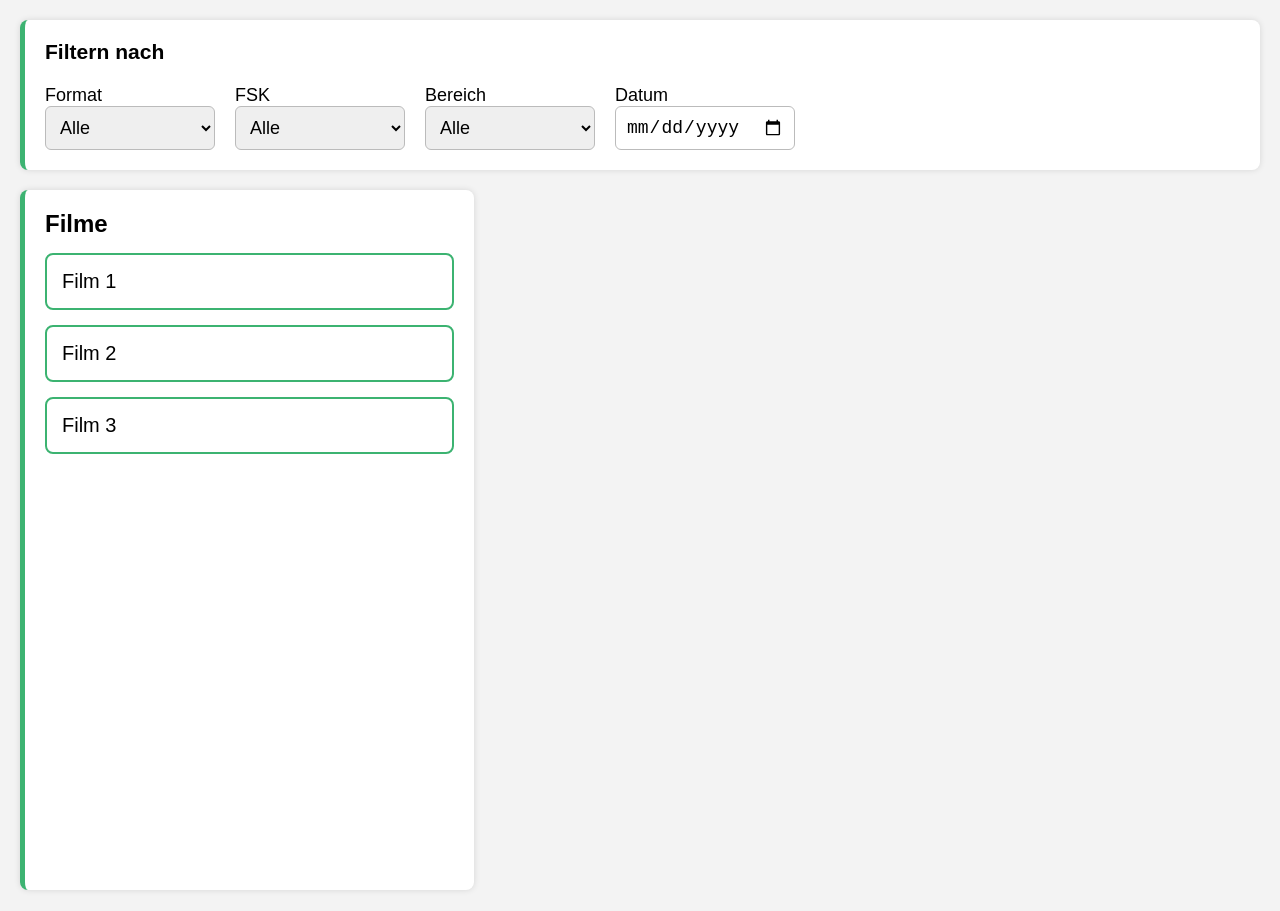
==== index.html @ c6fc8fe9 "Fist Code whitout Backend" ====
<!DOCTYPE html>
<html lang="de">
<head>
    <meta charset="UTF-8">
    <meta name="viewport" content="width=device-width, initial-scale=1.0">
    <title>Kino – Filmübersicht</title>
    <style>
        body {
            margin: 0;
            font-family: Arial, sans-serif;
            background: #f3f3f3;
            font-size: 18px;
        }

        /* FILTER */
        .filter {
            background: #ffffff;
            padding: 20px;
            border-radius: 8px;
            border-left: 5px solid #3cb371;
            margin: 20px;
            box-shadow: 0 0 6px rgba(0,0,0,0.12);
        }

        .filter-row {
            display: flex;
            flex-wrap: wrap;
            gap: 20px;
        }

        .filter-field {
            min-width: 170px;
            display: flex;
            flex-direction: column;
        }

        .filter-field select,
        .filter-field input {
            padding: 10px;
            border-radius: 6px;
            border: 1px solid #bbb;
            font-size: 18px;
        }

        /* LAYOUT */
        .layout {
            display: flex;
            height: calc(100vh - 200px);
            margin: 0 20px 20px;
            gap: 20px;
        }

        /* FILMLISTE */
        .liste {
            width: 33%;
            background: #ffffff;
            border-radius: 8px;
            border-left: 5px solid #3cb371;
            padding: 20px;
            overflow-y: auto;
            box-shadow: 0 0 6px rgba(0,0,0,0.12);
        }

        .liste h2 {
            margin: 0 0 15px 0;
            font-size: 24px;
        }

        .liste ul {
            list-style: none;
            padding: 0;
            margin: 0;
        }

        .liste li {
            padding: 15px;
            margin-bottom: 15px;
            border-radius: 8px;
            border: 2px solid #3cb371;
            background: #ffffff;
            cursor: pointer;
            font-size: 20px;
            transition: 0.2s;
        }

        .liste li:hover {
            background: #f0f0f0;
        }

        .liste li.aktiv {
            background: #e6ffe6;
            border-color: #2f9d63;
        }

        /* INHALT + BUCHUNG */
        .inhalt, .buchen-box {
            flex: 1;
            background: #ffffff;
            padding: 25px;
            border-radius: 8px;
            border-left: 5px solid #3cb371;
            box-shadow: 0 0 6px rgba(0,0,0,0.12);
            display: none;
            position: relative;
        }

        /* INFO-FELD – jetzt WEISS ohne grün */
        .film-info {
            margin-top: 25px;
            background: #ffffff;
            padding: 30px;
            border-radius: 10px;
            border: 2px solid #ddd;
            font-size: 22px;
            line-height: 1.7;
        }

        .film-info div {
            margin-bottom: 12px;
        }

        /* BUTTONS */
        .buttons-row {
            position: absolute;
            bottom: 25px;
            left: 25px;
            display: flex;
            gap: 20px;
        }

        .btn {
            padding: 12px 20px;
            border: none;
            font-size: 20px;
            border-radius: 6px;
            cursor: pointer;
            color: white;
        }

        .btn-green {
            background: #3cb371;
        }

        .btn-grey {
            background: #777;
        }

        .btn:hover {
            filter: brightness(90%);
        }
    </style>
</head>
<body>

<!-- FILTER -->
<section class="filter">
    <h3 style="margin-top:0;">Filtern nach</h3>

    <div class="filter-row">
        <div class="filter-field">
            <label>Format</label>
            <select>
                <option value="">Alle</option>
                <option value="2d">2D</option>
                <option value="3d">3D</option>
            </select>
        </div>

        <div class="filter-field">
            <label>FSK</label>
            <select>
                <option value="">Alle</option>
                <option>6</option>
                <option>12</option>
                <option>16</option>
                <option>18</option>
            </select>
        </div>

        <div class="filter-field">
            <label>Bereich</label>
            <select>
                <option value="">Alle</option>
                <option>Parkett</option>
                <option>Loge</option>
            </select>
        </div>

        <div class="filter-field">
            <label>Datum</label>
            <input type="date">
        </div>
    </div>
</section>

<div class="layout">

    <!-- FILMLISTE -->
    <aside class="liste">
        <h2>Filme</h2>
        <ul>
            <li data-titel="Film 1" data-beschreibung="Spannender Actionfilm." data-fsk="16" data-format="3D" data-preis="12.99">Film 1</li>
            <li data-titel="Film 2" data-beschreibung="Romantische Komödie." data-fsk="12" data-format="2D" data-preis="9.99">Film 2</li>
            <li data-titel="Film 3" data-beschreibung="Science-Fiction Abenteuer." data-fsk="6" data-format="3D" data-preis="14.50">Film 3</li>
        </ul>
    </aside>

    <!-- INHALT -->
    <section class="inhalt" id="inhaltBox">
        <h2 id="inhaltTitel">Inhalt</h2>
        <p id="inhaltText" style="font-size:20px;">Wähle links einen Film aus.</p>

        <!-- Info-Feld (jetzt weiß!) -->
        <div class="film-info" id="filmInfo" style="display:none;">
            <div><strong>FSK:</strong> <span id="infoFsk"></span></div>
            <div><strong>Kategorie:</strong> <span id="infoFormat"></span></div>
            <div><strong>Preis pro Karte:</strong> <span id="infoPreis"></span> €</div>
        </div>

        <div class="buttons-row">
            <button class="btn btn-green" id="buchenBtn">Buchen</button>
        </div>
    </section>

    <!-- BUCHUNG -->
    <section class="buchen-box" id="buchenBox">
        <h2>Buchung</h2>
        <p style="font-size:20px;">Hier kommt später das Buchungsformular hin.</p>

        <div class="buttons-row">
            <button class="btn btn-grey" id="zurueckBtn">Zurück</button>
            <button class="btn btn-green">Bezahlen</button>
        </div>
    </section>

</div>

<script>
    const filme = document.querySelectorAll('.liste li');
    const inhaltBox = document.getElementById('inhaltBox');
    const buchenBox = document.getElementById('buchenBox');
    const inhaltTitel = document.getElementById('inhaltTitel');
    const inhaltText = document.getElementById('inhaltText');
    const infoBox = document.getElementById('filmInfo');
    const infoFsk = document.getElementById('infoFsk');
    const infoFormat = document.getElementById('infoFormat');
    const infoPreis = document.getElementById('infoPreis');

    const buchenBtn = document.getElementById('buchenBtn');
    const zurueckBtn = document.getElementById('zurueckBtn');

    filme.forEach(li => {
        li.addEventListener('click', () => {
            filme.forEach(e => e.classList.remove('aktiv'));
            li.classList.add('aktiv');

            inhaltTitel.textContent = li.dataset.titel;
            inhaltText.textContent = li.dataset.beschreibung;

            infoFsk.textContent = li.dataset.fsk;
            infoFormat.textContent = li.dataset.format;
            infoPreis.textContent = li.dataset.preis;

            infoBox.style.display = "block";

            buchenBox.style.display = 'none';
            inhaltBox.style.display = 'block';
        });
    });

    buchenBtn.addEventListener('click', () => {
        inhaltBox.style.display = 'none';
        buchenBox.style.display = 'block';
    });

    zurueckBtn.addEventListener('click', () => {
        buchenBox.style.display = 'none';
        inhaltBox.style.display = 'block';
    });
</script>

</body>
</html>
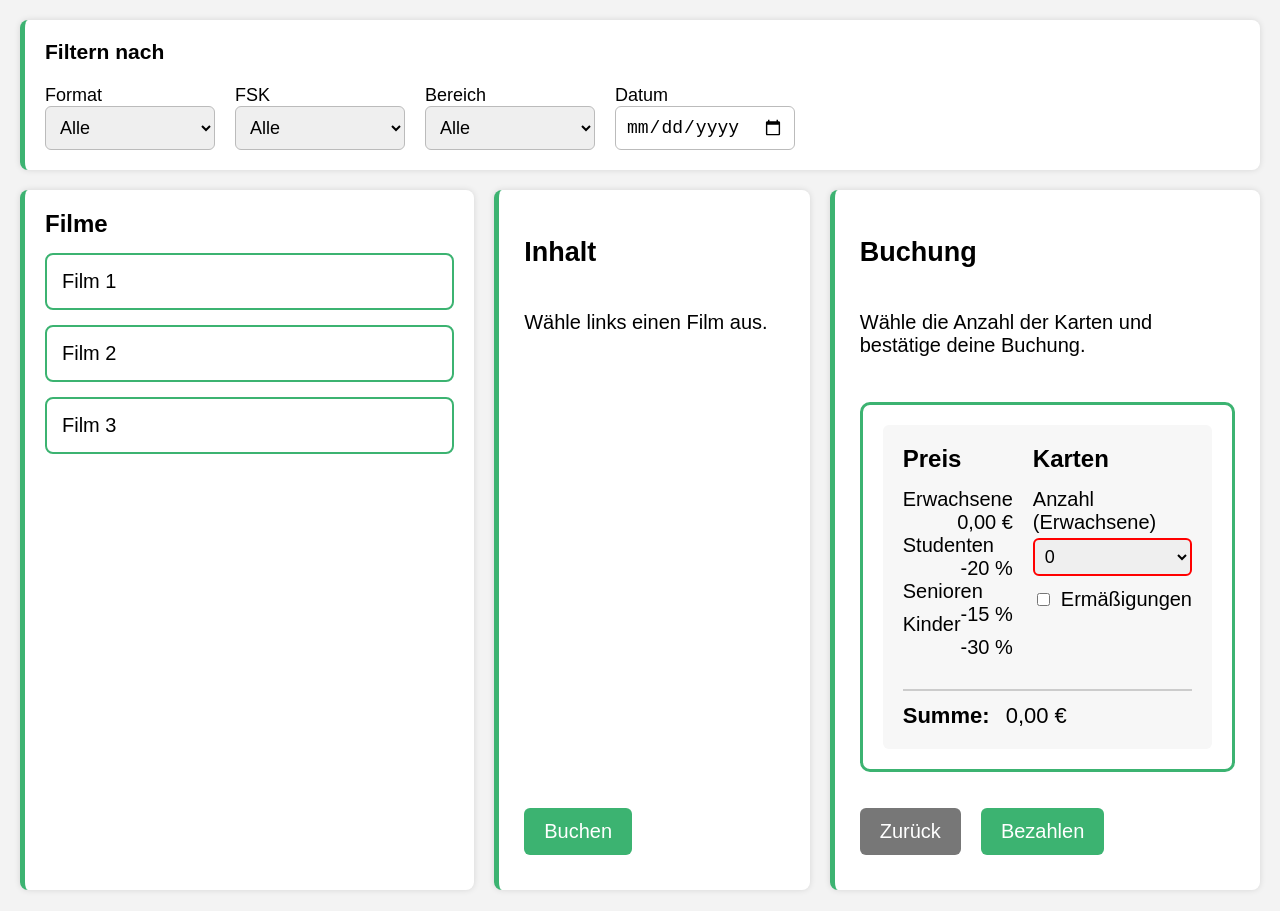
==== commit 703c5d39: "Login Fenster ohne Funktion" ====
--- a/index.html
+++ b/index.html
@@ -1,5 +1,6 @@
 <!DOCTYPE html>
 <html lang="de">
+
 <head>
     <meta charset="UTF-8">
     <meta name="viewport" content="width=device-width, initial-scale=1.0">
@@ -19,7 +20,7 @@
             border-radius: 8px;
             border-left: 5px solid #3cb371;
             margin: 20px;
-            box-shadow: 0 0 6px rgba(0,0,0,0.12);
+            box-shadow: 0 0 6px rgba(0, 0, 0, 0.12);
         }
 
         .filter-row {
@@ -58,7 +59,7 @@
             border-left: 5px solid #3cb371;
             padding: 20px;
             overflow-y: auto;
-            box-shadow: 0 0 6px rgba(0,0,0,0.12);
+            box-shadow: 0 0 6px rgba(0, 0, 0, 0.12);
         }
 
         .liste h2 {
@@ -93,18 +94,19 @@
         }
 
         /* INHALT + BUCHUNG */
-        .inhalt, .buchen-box {
+        .inhalt,
+        .buchen-box {
             flex: 1;
             background: #ffffff;
             padding: 25px;
             border-radius: 8px;
             border-left: 5px solid #3cb371;
-            box-shadow: 0 0 6px rgba(0,0,0,0.12);
+            box-shadow: 0 0 6px rgba(0, 0, 0, 0.12);
             display: none;
             position: relative;
         }
 
-        /* INFO-FELD – jetzt WEISS ohne grün */
+        /* INFO-FELD Inhalt */
         .film-info {
             margin-top: 25px;
             background: #ffffff;
@@ -119,14 +121,22 @@
             margin-bottom: 12px;
         }
 
-        /* BUTTONS */
+        /* BUTTONS unten */
+        .buchen-box,
+        .inhalt {
+            display: flex;
+            flex-direction: column;
+        }
+
         .buttons-row {
-            position: absolute;
-            bottom: 25px;
-            left: 25px;
+            margin-top: auto;
+            /* Buttons rutschen automatisch nach unten */
+            padding-top: 20px;
+            padding-bottom: 10px;
             display: flex;
             gap: 20px;
         }
+
 
         .btn {
             padding: 12px 20px;
@@ -148,136 +158,389 @@
         .btn:hover {
             filter: brightness(90%);
         }
+
+        /* BUCHUNGSGRID (dein Mockup) */
+        .buchung-rahmen {
+            margin-top: 25px;
+            border: 3px solid #3cb371;
+            /* grüner Rahmen wie im Mockup */
+            border-radius: 10px;
+            padding: 20px;
+        }
+
+        .buchung-grid {
+            display: grid;
+            grid-template-columns: 1fr 1fr;
+            /* Preis | Karten */
+            grid-template-rows: auto auto;
+            gap: 20px;
+            background: #f7f7f7;
+            /* leicht graue Tabelle */
+            padding: 20px;
+            border-radius: 6px;
+        }
+
+        .buchung-col {
+            font-size: 20px;
+        }
+
+        .buchung-col h3 {
+            margin-top: 0;
+            margin-bottom: 15px;
+            font-size: 24px;
+        }
+
+        .preis-zeile {
+            margin-bottom: 10px;
+        }
+
+        .preis-zeile span {
+            float: right;
+        }
+
+        .karten-feld {
+            margin-bottom: 12px;
+            display: flex;
+            flex-direction: column;
+        }
+
+        .karten-feld label {
+            margin-bottom: 4px;
+        }
+
+        .karten-feld select {
+            border: 2px solid red;
+            /* rote Felder wie im Mockup */
+            border-radius: 6px;
+            padding: 6px;
+            font-size: 18px;
+        }
+
+        .erm-box {
+            display: flex;
+            align-items: center;
+            gap: 8px;
+            margin: 10px 0;
+        }
+
+        /* türkiser Bereich mit den drei Ermäßigungsfeldern */
+        .erm-bereich {
+            border: 3px solid #00c0c0;
+            border-radius: 8px;
+            padding: 10px 12px;
+            margin-top: 5px;
+        }
+
+        .erm-bereich.hidden {
+            display: none;
+        }
+
+        /* SUMME-ZEILE */
+        .summe-row {
+            grid-column: 1 / span 2;
+            /* über beide Spalten */
+            margin-top: 10px;
+            padding-top: 12px;
+            border-top: 2px solid #ccc;
+            font-size: 22px;
+        }
+
+        .summe-row strong {
+            margin-right: 10px;
+        }
     </style>
 </head>
+
 <body>
 
-<!-- FILTER -->
-<section class="filter">
-    <h3 style="margin-top:0;">Filtern nach</h3>
-
-    <div class="filter-row">
-        <div class="filter-field">
-            <label>Format</label>
-            <select>
-                <option value="">Alle</option>
-                <option value="2d">2D</option>
-                <option value="3d">3D</option>
-            </select>
-        </div>
-
-        <div class="filter-field">
-            <label>FSK</label>
-            <select>
-                <option value="">Alle</option>
-                <option>6</option>
-                <option>12</option>
-                <option>16</option>
-                <option>18</option>
-            </select>
-        </div>
-
-        <div class="filter-field">
-            <label>Bereich</label>
-            <select>
-                <option value="">Alle</option>
-                <option>Parkett</option>
-                <option>Loge</option>
-            </select>
-        </div>
-
-        <div class="filter-field">
-            <label>Datum</label>
-            <input type="date">
-        </div>
-    </div>
-</section>
-
-<div class="layout">
-
-    <!-- FILMLISTE -->
-    <aside class="liste">
-        <h2>Filme</h2>
-        <ul>
-            <li data-titel="Film 1" data-beschreibung="Spannender Actionfilm." data-fsk="16" data-format="3D" data-preis="12.99">Film 1</li>
-            <li data-titel="Film 2" data-beschreibung="Romantische Komödie." data-fsk="12" data-format="2D" data-preis="9.99">Film 2</li>
-            <li data-titel="Film 3" data-beschreibung="Science-Fiction Abenteuer." data-fsk="6" data-format="3D" data-preis="14.50">Film 3</li>
-        </ul>
-    </aside>
-
-    <!-- INHALT -->
-    <section class="inhalt" id="inhaltBox">
-        <h2 id="inhaltTitel">Inhalt</h2>
-        <p id="inhaltText" style="font-size:20px;">Wähle links einen Film aus.</p>
-
-        <!-- Info-Feld (jetzt weiß!) -->
-        <div class="film-info" id="filmInfo" style="display:none;">
-            <div><strong>FSK:</strong> <span id="infoFsk"></span></div>
-            <div><strong>Kategorie:</strong> <span id="infoFormat"></span></div>
-            <div><strong>Preis pro Karte:</strong> <span id="infoPreis"></span> €</div>
-        </div>
-
-        <div class="buttons-row">
-            <button class="btn btn-green" id="buchenBtn">Buchen</button>
+    <!-- FILTER -->
+    <section class="filter">
+        <h3 style="margin-top:0;">Filtern nach</h3>
+
+        <div class="filter-row">
+            <div class="filter-field">
+                <label>Format</label>
+                <select>
+                    <option value="">Alle</option>
+                    <option value="2d">2D</option>
+                    <option value="3d">3D</option>
+                </select>
+            </div>
+
+            <div class="filter-field">
+                <label>FSK</label>
+                <select>
+                    <option value="">Alle</option>
+                    <option>6</option>
+                    <option>12</option>
+                    <option>16</option>
+                    <option>18</option>
+                </select>
+            </div>
+
+            <div class="filter-field">
+                <label>Bereich</label>
+                <select>
+                    <option value="">Alle</option>
+                    <option>Parkett</option>
+                    <option>Loge</option>
+                </select>
+            </div>
+
+            <div class="filter-field">
+                <label>Datum</label>
+                <input type="date">
+            </div>
         </div>
     </section>
 
-    <!-- BUCHUNG -->
-    <section class="buchen-box" id="buchenBox">
-        <h2>Buchung</h2>
-        <p style="font-size:20px;">Hier kommt später das Buchungsformular hin.</p>
-
-        <div class="buttons-row">
-            <button class="btn btn-grey" id="zurueckBtn">Zurück</button>
-            <button class="btn btn-green">Bezahlen</button>
-        </div>
-    </section>
-
-</div>
-
-<script>
-    const filme = document.querySelectorAll('.liste li');
-    const inhaltBox = document.getElementById('inhaltBox');
-    const buchenBox = document.getElementById('buchenBox');
-    const inhaltTitel = document.getElementById('inhaltTitel');
-    const inhaltText = document.getElementById('inhaltText');
-    const infoBox = document.getElementById('filmInfo');
-    const infoFsk = document.getElementById('infoFsk');
-    const infoFormat = document.getElementById('infoFormat');
-    const infoPreis = document.getElementById('infoPreis');
-
-    const buchenBtn = document.getElementById('buchenBtn');
-    const zurueckBtn = document.getElementById('zurueckBtn');
-
-    filme.forEach(li => {
-        li.addEventListener('click', () => {
-            filme.forEach(e => e.classList.remove('aktiv'));
-            li.classList.add('aktiv');
-
-            inhaltTitel.textContent = li.dataset.titel;
-            inhaltText.textContent = li.dataset.beschreibung;
-
-            infoFsk.textContent = li.dataset.fsk;
-            infoFormat.textContent = li.dataset.format;
-            infoPreis.textContent = li.dataset.preis;
-
-            infoBox.style.display = "block";
-
+    <div class="layout">
+
+        <!-- FILMLISTE -->
+        <aside class="liste">
+            <h2>Filme</h2>
+            <ul>
+                <li data-titel="Film 1" data-beschreibung="Spannender Actionfilm." data-fsk="16" data-format="3D"
+                    data-preis="12.99">Film 1</li>
+                <li data-titel="Film 2" data-beschreibung="Romantische Komödie." data-fsk="12" data-format="2D"
+                    data-preis="9.99">Film 2</li>
+                <li data-titel="Film 3" data-beschreibung="Science-Fiction Abenteuer." data-fsk="6" data-format="3D"
+                    data-preis="14.50">Film 3</li>
+            </ul>
+        </aside>
+
+        <!-- INHALT -->
+        <section class="inhalt" id="inhaltBox">
+            <h2 id="inhaltTitel">Inhalt</h2>
+            <p id="inhaltText" style="font-size:20px;">Wähle links einen Film aus.</p>
+
+            <div class="film-info" id="filmInfoDetails" style="display:none;">
+                <div><strong>FSK:</strong> <span id="infoFsk"></span></div>
+                <div><strong>Kategorie:</strong> <span id="infoFormat"></span></div>
+                <div><strong>Preis pro Karte:</strong> <span id="infoPreis"></span> €</div>
+            </div>
+
+            <div class="buttons-row">
+                <button class="btn btn-green" id="buchenBtn">Buchen</button>
+            </div>
+        </section>
+
+        <!-- BUCHUNG -->
+        <section class="buchen-box" id="buchenBox">
+            <h2>Buchung</h2>
+            <p style="font-size:20px;">Wähle die Anzahl der Karten und bestätige deine Buchung.</p>
+
+            <div class="buchung-rahmen">
+                <div class="buchung-grid">
+                    <!-- linke Spalte: Preise -->
+                    <div class="buchung-col" id="preisSpalte">
+                        <h3>Preis</h3>
+                        <div class="preis-zeile">
+                            Erwachsene
+                            <span id="preisErwachsene">0,00 €</span>
+                        </div>
+                        <div class="preis-zeile">
+                            Studenten
+                            <span>-20 %</span>
+                        </div>
+                        <div class="preis-zeile">
+                            Senioren
+                            <span>-15 %</span>
+                        </div>
+                        <div class="preis-zeile">
+                            Kinder
+                            <span>-30 %</span>
+                        </div>
+                    </div>
+
+                    <!-- rechte Spalte: Karten -->
+                    <div class="buchung-col">
+                        <h3>Karten</h3>
+
+                        <div class="karten-feld">
+                            <label for="anzahlVoll">Anzahl (Erwachsene)</label>
+                            <select id="anzahlVoll">
+                                <option value="0">0</option>
+                                <option value="1">1</option>
+                                <option value="2">2</option>
+                                <option value="3">3</option>
+                                <option value="4">4</option>
+                                <option value="5">5</option>
+                                <option value="6">6</option>
+                                <option value="7">7</option>
+                                <option value="8">8</option>
+                                <option value="9">9</option>
+                                <option value="10">10</option>
+                            </select>
+                        </div>
+
+                        <div class="erm-box">
+                            <input type="checkbox" id="ermCheck">
+                            <label for="ermCheck">Ermäßigungen</label>
+                        </div>
+
+                        <div id="ermBereich" class="erm-bereich hidden">
+                            <div class="karten-feld">
+                                <label for="anzahlStudent">Studenten</label>
+                                <select id="anzahlStudent">
+                                    <option value="0">0</option>
+                                    <option value="1">1</option>
+                                    <option value="2">2</option>
+                                    <option value="3">3</option>
+                                    <option value="4">4</option>
+                                    <option value="5">5</option>
+                                </select>
+                            </div>
+
+                            <div class="karten-feld">
+                                <label for="anzahlSenior">Senioren</label>
+                                <select id="anzahlSenior">
+                                    <option value="0">0</option>
+                                    <option value="1">1</option>
+                                    <option value="2">2</option>
+                                    <option value="3">3</option>
+                                    <option value="4">4</option>
+                                    <option value="5">5</option>
+                                </select>
+                            </div>
+
+                            <div class="karten-feld">
+                                <label for="anzahlKinder">Kinder</label>
+                                <select id="anzahlKinder">
+                                    <option value="0">0</option>
+                                    <option value="1">1</option>
+                                    <option value="2">2</option>
+                                    <option value="3">3</option>
+                                    <option value="4">4</option>
+                                    <option value="5">5</option>
+                                </select>
+                            </div>
+                        </div>
+                    </div>
+
+                    <!-- Summe -->
+                    <div class="summe-row">
+                        <strong>Summe:</strong> <span id="summeAnzeige">0,00 €</span>
+                    </div>
+                </div>
+            </div>
+
+            <div class="buttons-row">
+                <button class="btn btn-grey" id="zurueckBtn">Zurück</button>
+                <button class="btn btn-green">Bezahlen</button>
+            </div>
+        </section>
+
+    </div>
+
+    <script>
+        const filme = document.querySelectorAll('.liste li');
+        const inhaltBox = document.getElementById('inhaltBox');
+        const buchenBox = document.getElementById('buchenBox');
+        const inhaltTitel = document.getElementById('inhaltTitel');
+        const inhaltText = document.getElementById('inhaltText');
+
+        const infoBox = document.getElementById('filmInfoDetails');
+        const infoFsk = document.getElementById('infoFsk');
+        const infoFormat = document.getElementById('infoFormat');
+        const infoPreis = document.getElementById('infoPreis');
+
+        const buchenBtn = document.getElementById('buchenBtn');
+        const zurueckBtn = document.getElementById('zurueckBtn');
+
+        // Buchungs-Elemente
+        const preisErwachsene = document.getElementById('preisErwachsene');
+        const summeAnzeige = document.getElementById('summeAnzeige');
+
+        const selectVoll = document.getElementById('anzahlVoll');
+        const selectStud = document.getElementById('anzahlStudent');
+        const selectSen = document.getElementById('anzahlSenior');
+        const selectKind = document.getElementById('anzahlKinder');
+
+        const ermCheck = document.getElementById('ermCheck');
+        const ermBereich = document.getElementById('ermBereich');
+
+        let aktuellerFilm = null;
+        let grundpreis = 0; // Preis pro Erwachsenenticket
+
+        const RABATT_STUDENT = 0.20;
+        const RABATT_SENIOR = 0.15;
+        const RABATT_KIND = 0.30;
+
+        function formatEuro(wert) {
+            return wert.toFixed(2).replace('.', ',') + " €";
+        }
+
+        function aktualisiereSumme() {
+            const voll = parseInt(selectVoll.value) || 0;
+            const stud = ermCheck.checked ? (parseInt(selectStud.value) || 0) : 0;
+            const sen = ermCheck.checked ? (parseInt(selectSen.value) || 0) : 0;
+            const kind = ermCheck.checked ? (parseInt(selectKind.value) || 0) : 0;
+
+            let summe = 0;
+            summe += voll * grundpreis;
+            summe += stud * grundpreis * (1 - RABATT_STUDENT);
+            summe += sen * grundpreis * (1 - RABATT_SENIOR);
+            summe += kind * grundpreis * (1 - RABATT_KIND);
+
+            summeAnzeige.textContent = formatEuro(summe);
+        }
+
+        filme.forEach(li => {
+            li.addEventListener('click', () => {
+                filme.forEach(e => e.classList.remove('aktiv'));
+                li.classList.add('aktiv');
+
+                aktuellerFilm = li;
+
+                inhaltTitel.textContent = li.dataset.titel;
+                inhaltText.textContent = li.dataset.beschreibung;
+
+                infoFsk.textContent = li.dataset.fsk;
+                infoFormat.textContent = li.dataset.format;
+                infoPreis.textContent = li.dataset.preis;
+                infoBox.style.display = "block";
+
+                grundpreis = parseFloat(li.dataset.preis) || 0;
+                preisErwachsene.textContent = formatEuro(grundpreis);
+                aktualisiereSumme();
+
+                buchenBox.style.display = 'none';
+                inhaltBox.style.display = 'block';
+            });
+        });
+
+        buchenBtn.addEventListener('click', () => {
+            if (!aktuellerFilm) {
+                alert("Bitte zuerst einen Film auswählen.");
+                return;
+            }
+            inhaltBox.style.display = 'none';
+            buchenBox.style.display = 'block';
+        });
+
+        zurueckBtn.addEventListener('click', () => {
             buchenBox.style.display = 'none';
             inhaltBox.style.display = 'block';
         });
-    });
-
-    buchenBtn.addEventListener('click', () => {
-        inhaltBox.style.display = 'none';
-        buchenBox.style.display = 'block';
-    });
-
-    zurueckBtn.addEventListener('click', () => {
-        buchenBox.style.display = 'none';
-        inhaltBox.style.display = 'block';
-    });
-</script>
+
+        ermCheck.addEventListener('change', () => {
+            const aktiv = ermCheck.checked;
+            ermBereich.classList.toggle('hidden', !aktiv);
+
+            if (!aktiv) {
+                selectStud.value = "0";
+                selectSen.value = "0";
+                selectKind.value = "0";
+            }
+            aktualisiereSumme();
+        });
+
+        [selectVoll, selectStud, selectSen, selectKind].forEach(sel => {
+            sel.addEventListener('change', aktualisiereSumme);
+        });
+    </script>
 
 </body>
-</html>
+
+</html>
